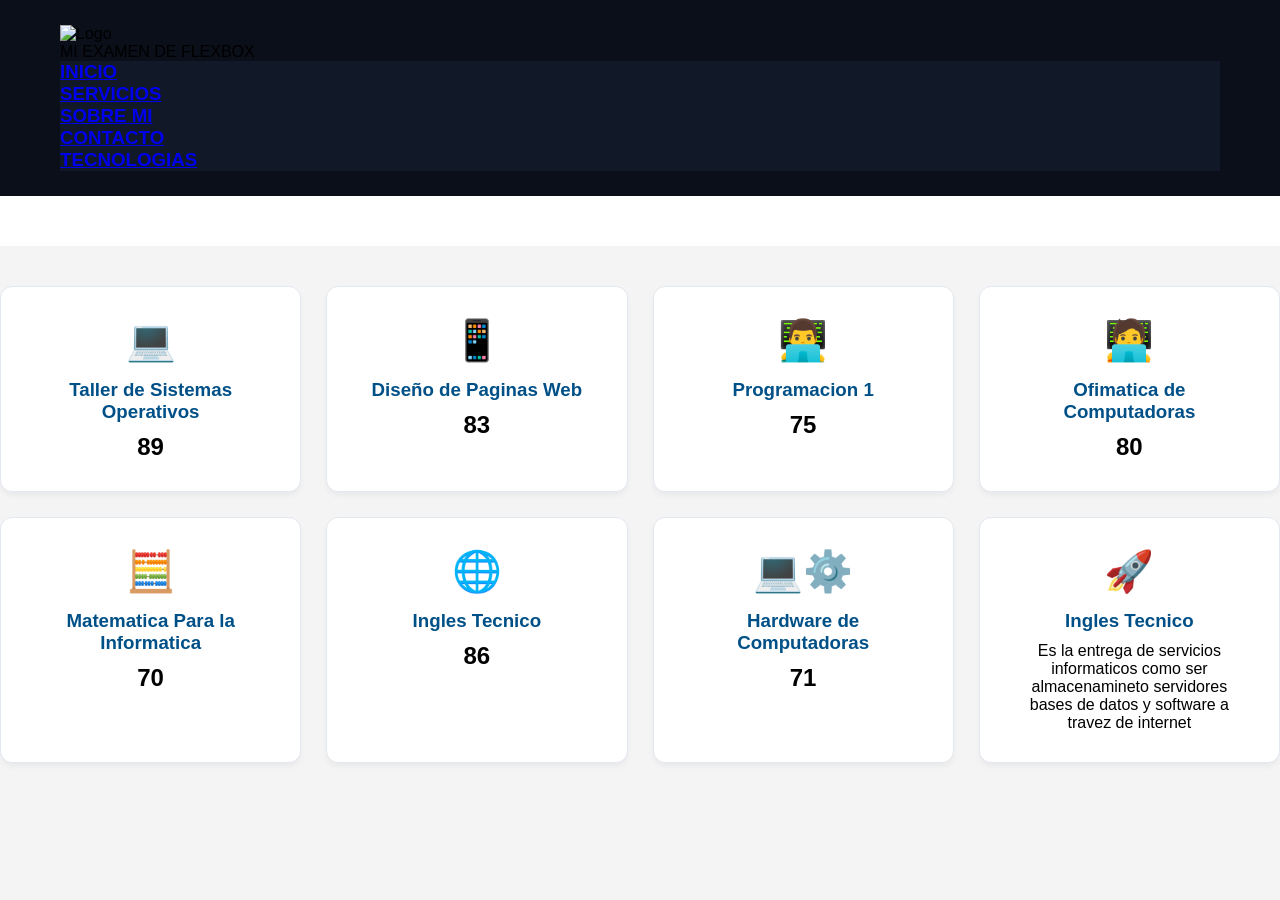
==== index.html @ b258d24a "cambio" ====
<!DOCTYPE html>
<html lang="en">
<head>
    <meta charset="UTF-8">
    <meta name="viewport" content="width=device-width, initial-scale=1.0">
    <title>MI EXAMEN DE FLEXBOX</title>
    <link rel="stylesheet" href="estilos.css">
</head>
<body>
    <header>
        <img src="img/milogotipo.jpg" alt="Logo" class="milogotipo">
    <div class="inicio">MI EXAMEN DE FLEXBOX</div> 
    <nav>
        <a href="index.html"> <h3>INICIO</h3></a>
        <a href="servicios.html"> <h3>SERVICIOS </h3></a>
        <a href="sobremi.html"> <h3>SOBRE MI </h3></a>
        <a href="contacto.html"> <h3>CONTACTO</h3></a> 
        <a href="tecnologias.html"><h3>TECNOLOGIAS</h3></a>
    </nav>   
    </header>
        <header class="cabecera">
<h1></h1>
<p></p> 
</header>  

<main class="contenedor-principal">
<section class="grid-proyectos">
<div class="tarjeta">
<div class="icono">💻</div>
<h3>Taller de Sistemas Operativos</h3>
<h1>89</h1>
</div>
<div class="tarjeta ">
<div class="icono">📱</div>
<h3>Diseño de Paginas Web</h3>
<h1>83</h1>
</div>
<div class="tarjeta">
<div class="icono">👨‍💻</div>
<h3>Programacion 1</h3>
<h1>75</h1>

</div>
<div class="tarjeta">
<div class="icono">🧑‍💻 </div>
<h3>Ofimatica de Computadoras</h3>
<h1>80</h1>
</div>
<div class="tarjeta">
<div class="icono">🧮 </div>
<h3>Matematica Para la Informatica</h3>
<h1>70</h1>
</div>
<div class="tarjeta">
<div class="icono"> 🌐</div>
<h3>Ingles Tecnico</h3>
<h1>86</h1>
</div>
<div class="tarjeta">
<div class="icono"> 💻⚙️</div>
<h3>Hardware de Computadoras</h3>
<h1>71</h1>
</div> 
<div class="tarjeta">
<div class="icono"> 🚀</div>
<h3>Ingles Tecnico</h3>
<p>
Es la entrega de servicios informaticos como ser almacenamineto servidores
bases de datos y software a travez de internet 
</p>
</div>
</section>
</main>
         </div>
        </div>
   
    
    
</body>
</html>
---- estilos.css ----
*{
    margin:0;
    padding:0;
    box-sizing:border-box;
}

body{
    font-family:Arial, Helvetica, sans-serif;
    background:#f4f4f4;
}

/* HEADER */

header{
    background:#0b0f19;
    padding:25px 60px;
    
    
}

.logo{
    color:white;
    font-size:45px;
    font-weight:bold;
}

.logo span{
    color:#00bfff;
}


/* MENU */

nav{
    background:#111827;
}

nav ul{
    list-style:none;
    display:flex;
}

nav ul li a{
    color:white;
    text-decoration:none;
    padding:20px 30px;
    display:block;
    transition:0.3s;
    font-size:18px;
}

nav ul li a:hover{
    background:#00bfff;
}

/* BANNER */

.banner{
    position:relative; 
    background-size: cover;
    background-repeat: no-repeat;
    background-position: center;
    width: 100%;
    height: 500px;
    display: flex;
    justify-content: space-around;
    align-items: center;
    padding: 20px;
    box-sizing: border-box;
      animation: cambiar  6s ease-in-out infinite;
}
@keyframes cambiar{
    0% , 20%{background-image:url(img/slide1.jpeg);}
	25% , 45%{background-image:url(img/slide2.jpeg);}
    50%, 70%{background-image: url(img/slide4.jpeg);}
	75% , 95%{background-image:url(img/WhatsApp\ Image\ 2026-05-22\ at\ 10.07.29\ PM.jpeg);}
	100%{background-image:url(img/slide3.jpeg);}
}
.banner img{
    width:100%;
    height:500px;
    object-fit:cover;
    filter:brightness(50%);
   
}


.texto-banner{
    position:absolute;
    top:35%;
    left:8%;
    color:white;
}

.texto-banner h1{
    font-size:65px;
    width:700px;
    margin-bottom:20px;
}

.texto-banner p{
    font-size:25px;
    margin-bottom:25px;
}

.boton{
    display:inline-block;
    background:#00bfff;
    color:white;
    padding:15px 30px;
    text-decoration:none;
    border-radius:5px;
}

/* INFO */

.info{
    width:90%;
    margin:auto;
    background:white;
    display:flex;
    justify-content:space-around;
    padding:30px;
    margin-top:-50px;
    position:relative;
    border-radius:10px;
    box-shadow:0px 0px 15px rgba(0,0,0,0.2);
}

.info-box{
    text-align:center;
}

/* TITULO */

.titulo{
    text-align:center;
    padding:60px 20px 30px;
}

.titulo h2{
    font-size:40px;
}

/* CONTENEDOR */

.contenedor{
    width:90%;
    margin:auto;
    display:flex;
    gap:25px;
    justify-content:center;
    padding-bottom:60px;
    align-items:center;
    
}

/* CARDS */

.card{
    background:white;
    width:350px;
    border-radius:10px;
    overflow:hidden;
    box-shadow:0px 0px 15px rgba(0,0,0,0.2);
    transition:0.3s;
}

.card:hover{
    transform:translateY(-10px);
}

.card img{
    width: 100%;
    height: 230px;
    object-fit:contain;
}

.card-contenido{
    padding:20px;
}

.card h3{
    margin-bottom:15px;
    font-size:25px;
}

.card p{
    color:#555;
    margin-bottom:10px;
}

.precio{
    color:#00bfff;
    font-size:30px;
    font-weight:bold;
    margin-top:15px;
}

/* FORMULARIO */

.formulario{
    width:60%;
    margin:auto;
    background:white;
    padding:40px;
    margin-top:40px;
    border-radius:10px;
    box-shadow:0px 0px 15px rgba(0,0,0,0.2);
}

form{
    display:flex;
    flex-direction:column;
}

input,
textarea{
    padding:12px;
    margin-bottom:15px;
}

button{
    background:#00bfff;
    color:white;
    border:none;
    padding:15px;
    cursor:pointer;
}

/* FOOTER */

footer{
    background:#0b0f19;
    color:white;
    padding:40px;
}

.footer-contenido{
    width:90%;
    margin:auto;
    display:flex;
    justify-content:space-between;
}

/* RESPONSIVE */

@media(max-width:768px){

    nav ul{
        flex-direction:column;
    }

    .contenedor{
        flex-direction:column;
        align-items:center;
    }

    .texto-banner h1{
        font-size:40px;
        width:100%;
    }

    .info{
        flex-direction:column;
        gap:20px;
    }

    .formulario{
        width:90%;
    }

}
#bottom ul li ul li:first-child{
	background:url(../img/facebook.jpg);
	background-size:cover;
	}
	
#bottom ul li ul li:nth-child(2){
	background:url(../img/iconoGoogle.jpg);
	background-size:cover;
	}

.cabecera {
text-align: center;
margin-bottom: 40px;
background-color: white;
}
/* ==========================================
CONTENIDO 3.9: ESTRUCTURA CON CSS GRID
========================================== */
.grid-proyectos {
display: grid;
/* Creamos 4 columnas exactamente iguales utilizando fracciones (fr) */
grid-template-columns: 1fr 1fr 1fr 1fr;
/* Espaciado de separación limpia entre las tarjetas */
gap: 25px;

}
/* Estilos base de las tarjetas hijas */
.tarjeta {
background-color: #ffffff;
padding: 30px;
border-radius: 12px;
text-align: center;

border: 1px solid #e2e8f0;
box-shadow: 0 4px 6px -1px rgba(0, 0, 0, 0.05);
/* ==========================================
CONTENIDO 3.10: ANIMACIÓN (TRANSICIÓN)
========================================== */
/* Le indicamos a la tarjeta que cualquier cambio visual dure 0.3 segundos de forma
suave */
transition:
transform 0.3s ease,
box-shadow 0.3s ease,
background-color 0.3s ease;
}
.tarjeta .icono {
font-size: 40px;
margin-bottom: 15px;
}
.tarjeta h3 {
color: #005088; /* Azul institucional */
margin-bottom: 10px;
}
/* Efecto interactivo al pasar el cursor por encima de la tarjeta */
.tarjeta:hover {
transform: translateY(-10px); /* Eleva la tarjeta sutilmente hacia arriba */
box-shadow: 0 20px 25px -5px rgba(0, 0, 0, 0.1); /* Intensifica la sombra */
background-color: #f8fafc; /* Cambia ligeramente el tono de fondo */
cursor: pointer;
border-color: #11caa0;
}
/* ==========================================
CONTENIDO 3.11: RESPONSIVE DESIGN (MEDIA QUERIES)
========================================== */
/* CONFIGURACIÓN PARA TABLETS (Pantallas menores a 992px de ancho) */
@media (max-width: 992px) {
.grid-proyectos {
/* Reducimos de 4 columnas a solo 2 columnas */
grid-template-columns: 1fr 1fr;
}
}
/* CONFIGURACIÓN PARA CELULARES (Pantallas menores a 600px de ancho) */
@media (max-width: 600px) {
.grid-proyectos {

/* Reducimos la rejilla a 1 sola columna vertical */
grid-template-columns: 1fr;
gap: 15px; /* Achicamos la separación para aprovechar pantalla */
}
body {
padding: 10px; /* Reducimos el margen del cuerpo en móviles */
}
}
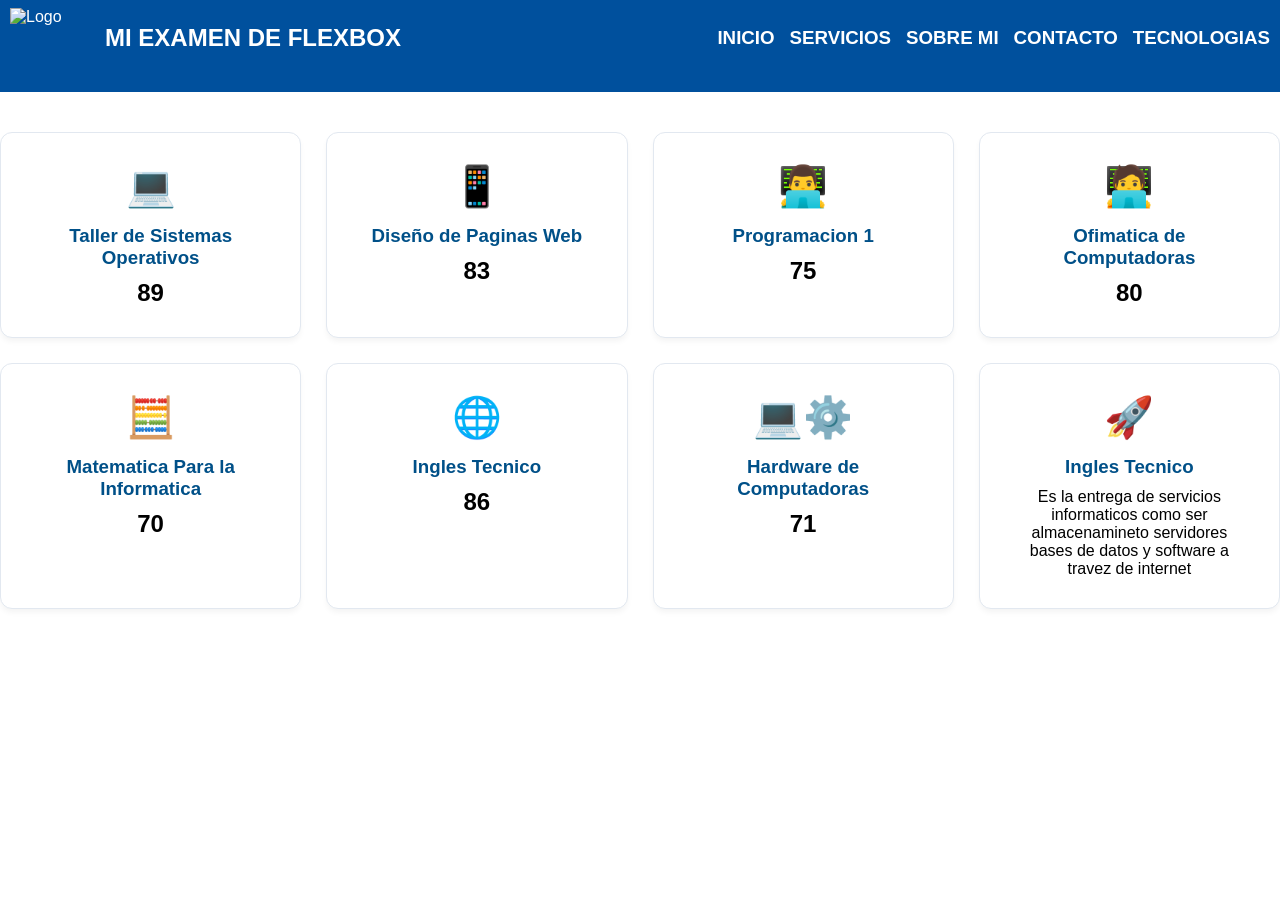
==== commit 4acf955f: "cambio" ====
--- a/index.html
+++ b/index.html
@@ -4,7 +4,7 @@
     <meta charset="UTF-8">
     <meta name="viewport" content="width=device-width, initial-scale=1.0">
     <title>MI EXAMEN DE FLEXBOX</title>
-    <link rel="stylesheet" href="estilos.css">
+    <link rel="stylesheet" href="estilos1.css">
 </head>
 <body>
     <header>
--- a/estilos1.css
+++ b/estilos1.css
@@ -0,0 +1,185 @@
+*{
+    margin: 0;
+    padding: 0;
+    box-sizing: border-box;
+}
+body{
+    font-family: Arial, sans-serif;
+    min-height: 100vh;
+    display: flex;
+    flex-direction: column;
+}
+header{
+    background: #00509d;
+    color: white;
+    padding: 8px 10px;
+    display: flex;
+    justify-content: space-between;
+    align-items: center;
+}
+.inicio{
+    font-size: 24px;
+    font-weight: bold;
+    flex: 1;
+    margin-left: 15px;
+}
+nav{
+    display: flex;
+  
+    gap: 15px;
+}
+nav a{
+    color: white;
+    text-decoration: none;
+}
+nav h3{
+    margin:0;
+}
+@media (max-width: 768px) {
+    .header {
+        flex-direction: column;
+        text-align: center;
+        gap: 15px;
+    }
+    .inicio{
+        margin:0;
+        font-size: 20px;
+    }
+    nav{
+        display: flex;
+        flex-wrap: wrap;
+        justify-content: center;
+        gap: 10px;
+    }
+    nav a h3{
+        font-size: 16px;
+    }
+}
+.contenedor{
+    flex: 1;
+    display: flex;
+    background: linear-gradient(135deg, #e8f2ff 0%, #f8fbff 100%);
+  
+}
+.menu{
+    width: 250px;
+    background: skyblue;
+    padding: 20px;
+    display: flex;
+    flex-direction: column;
+    color: white;
+}
+.menu h2{
+    margin-bottom: 15px;
+}
+.menu a{
+    text-decoration: none;
+    color: #2c3e50;
+    padding: 10px;
+    border-radius: 5px;
+}
+.menu a:hover{
+    background: cornflowerblue;
+}
+footer{
+    background: #00296b;
+    color: white;
+    padding: 20px;
+    display: flex;
+    justify-content: space-between;
+    align-items: center;
+    margin-top: auto;
+}
+.misredes{
+    display: flex;
+    gap: 15px;
+}
+.misredes a{
+    color: white;
+    text-decoration: none;
+}
+.page-title{
+    font-size: 2rem;
+    margin-bottom: 10px;
+    color: #00296b;
+}
+
+.milogotipo {
+    height: 60px; /* Ajusta la altura a tu gusto */
+    width: 80px;  /* Evita que la imagen se deforme */
+}
+/* --- ESTILOS GENERALES --- */
+
+.cabecera {
+text-align: center;
+margin-bottom: 40px;
+}
+/* ==========================================
+CONTENIDO 3.9: ESTRUCTURA CON CSS GRID
+========================================== */
+.grid-proyectos {
+display: grid;
+/* Creamos 4 columnas exactamente iguales utilizando fracciones (fr) */
+grid-template-columns: 1fr 1fr 1fr 1fr;
+/* Espaciado de separación limpia entre las tarjetas */
+gap: 25px;
+
+}
+/* Estilos base de las tarjetas hijas */
+.tarjeta {
+background-color: #ffffff;
+padding: 30px;
+border-radius: 12px;
+text-align: center;
+
+border: 1px solid #e2e8f0;
+box-shadow: 0 4px 6px -1px rgba(0, 0, 0, 0.05);
+/* ==========================================
+CONTENIDO 3.10: ANIMACIÓN (TRANSICIÓN)
+========================================== */
+/* Le indicamos a la tarjeta que cualquier cambio visual dure 0.3 segundos de forma
+suave */
+transition:
+transform 0.3s ease,
+box-shadow 0.3s ease,
+background-color 0.3s ease;
+}
+.tarjeta .icono {
+font-size: 40px;
+margin-bottom: 15px;
+}
+.tarjeta h3 {
+color: #005088; /* Azul institucional */
+margin-bottom: 10px;
+}
+/* Efecto interactivo al pasar el cursor por encima de la tarjeta */
+.tarjeta:hover {
+transform: translateY(-10px); /* Eleva la tarjeta sutilmente hacia arriba */
+box-shadow: 0 20px 25px -5px rgba(0, 0, 0, 0.1); /* Intensifica la sombra */
+background-color: #f8fafc; /* Cambia ligeramente el tono de fondo */
+cursor: pointer;
+border-color: blue;
+}
+/* ==========================================
+CONTENIDO 3.11: RESPONSIVE DESIGN (MEDIA QUERIES)
+========================================== */
+/* CONFIGURACIÓN PARA TABLETS (Pantallas menores a 992px de ancho) */
+@media (max-width: 992px) {
+.grid-proyectos {
+/* Reducimos de 4 columnas a solo 2 columnas */
+grid-template-columns: 1fr 1fr;
+}
+}
+/* CONFIGURACIÓN PARA CELULARES (Pantallas menores a 600px de ancho) */
+@media (max-width: 600px) {
+.grid-proyectos {
+
+/* Reducimos la rejilla a 1 sola columna vertical */
+grid-template-columns: 1fr;
+gap: 15px; /* Achicamos la separación para aprovechar pantalla */
+}
+body {
+padding: 10px; /* Reducimos el margen del cuerpo en móviles */
+}
+}
+
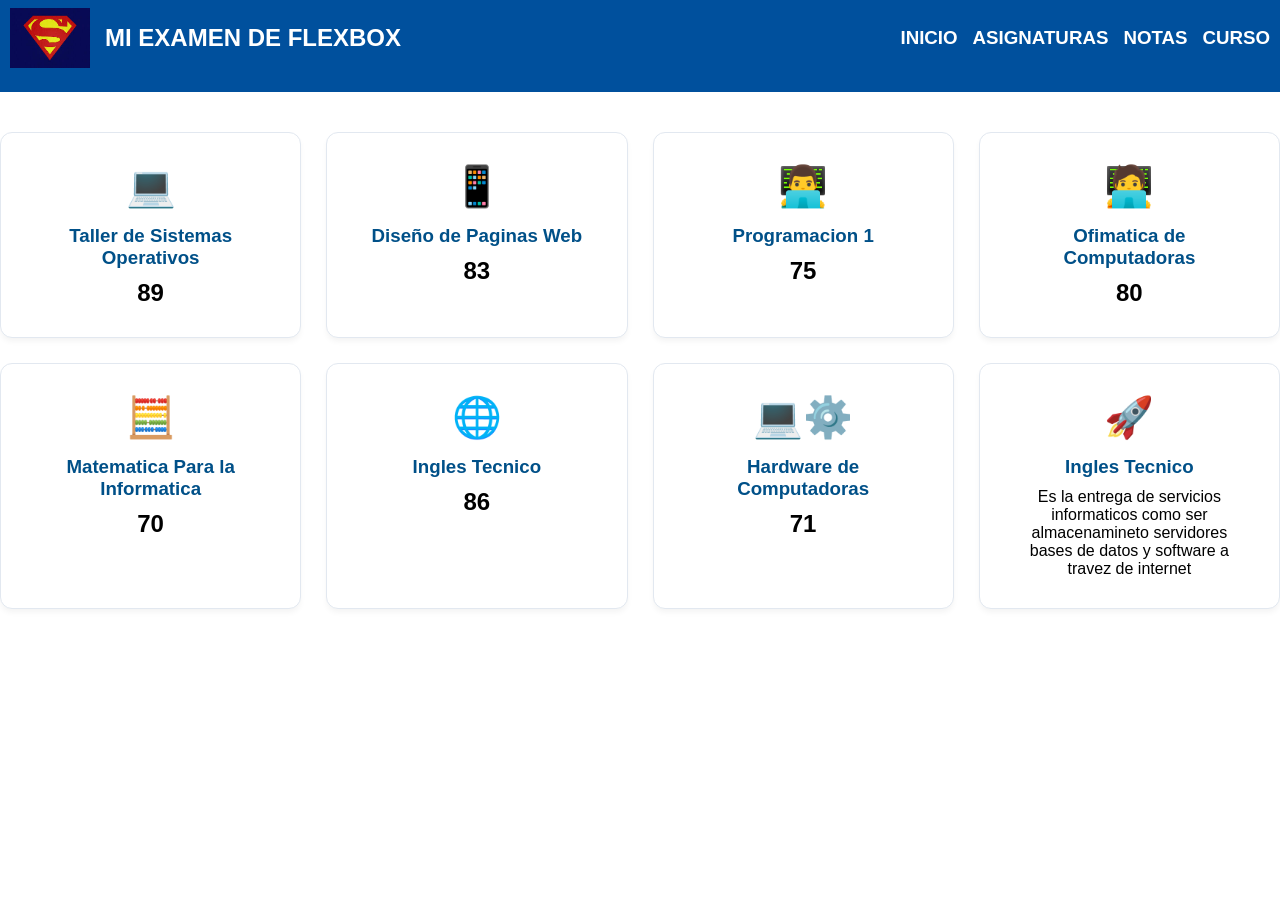
==== commit 2b066fcb: "cambio" ====
--- a/index.html
+++ b/index.html
@@ -12,10 +12,10 @@
     <div class="inicio">MI EXAMEN DE FLEXBOX</div> 
     <nav>
         <a href="index.html"> <h3>INICIO</h3></a>
-        <a href="servicios.html"> <h3>SERVICIOS </h3></a>
-        <a href="sobremi.html"> <h3>SOBRE MI </h3></a>
-        <a href="contacto.html"> <h3>CONTACTO</h3></a> 
-        <a href="tecnologias.html"><h3>TECNOLOGIAS</h3></a>
+        <a href="servicios.html"> <h3>ASIGNATURAS </h3></a>
+        <a href="sobremi.html"> <h3>NOTAS </h3></a>
+        <a href="contacto.html"> <h3>CURSO</h3></a> 
+      
     </nav>   
     </header>
         <header class="cabecera">
--- a/estilos1.css
+++ b/estilos1.css
@@ -39,7 +39,7 @@
     .header {
         flex-direction: column;
         text-align: center;
-        gap: 15px;
+         display: flex;
     }
     .inicio{
         margin:0;
@@ -47,11 +47,16 @@
     }
     nav{
         display: flex;
-        flex-wrap: wrap;
-        justify-content: center;
+        flex-direction: column;
+        align-items: center;
         gap: 10px;
     }
+    nav a{
+        text-decoration: none;
+        color: white;
+    }
     nav a h3{
+        margin:0;
         font-size: 16px;
     }
 }
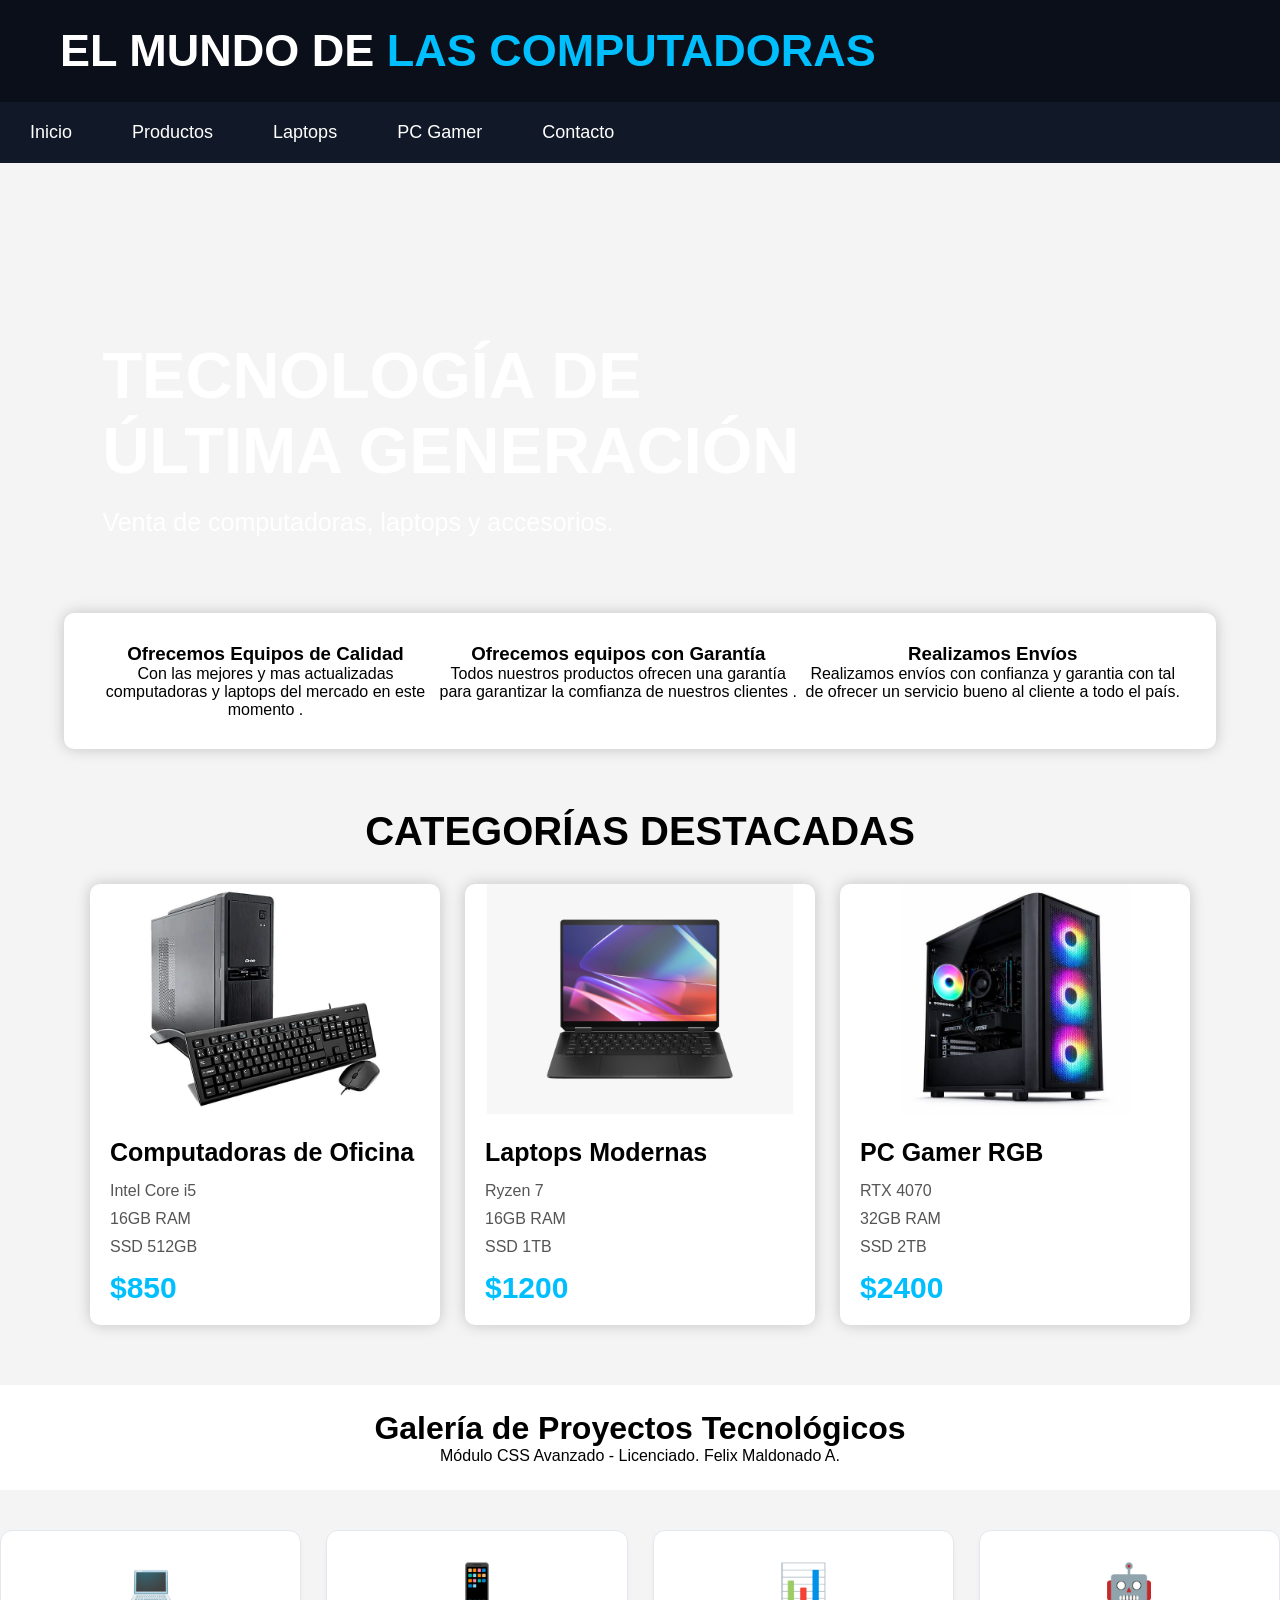
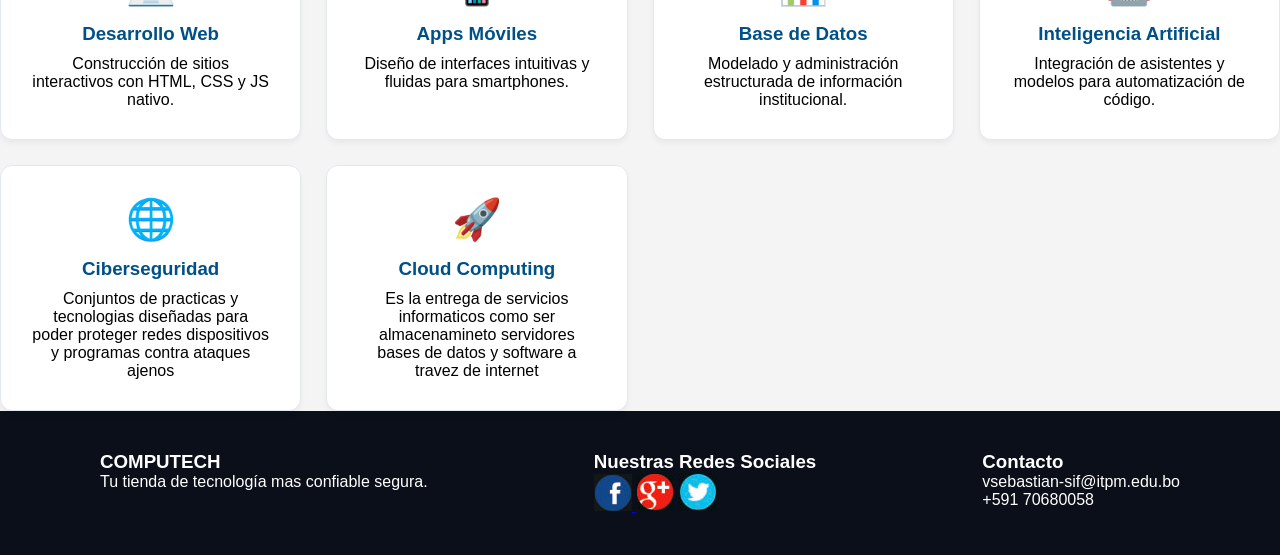
==== commit c68e7fde: "Update index.html" ====
--- a/index.html
+++ b/index.html
@@ -1,69 +1,210 @@
 <!DOCTYPE html>
-<html lang="en">
+<html lang="es">
 <head>
-    <meta charset="UTF-8">
-    <meta name="viewport" content="width=device-width, initial-scale=1.0">
-    <title>MI EXAMEN DE FLEXBOX</title>
-    <link rel="stylesheet" href="estilos1.css">
+
+<meta charset="UTF-8">
+<meta name="viewport" content="width=device-width, initial-scale=1.0">
+
+<title>COMPUTECH</title>
+
+<link rel="stylesheet" href="estilos.css">
+
 </head>
 <body>
-    <header>
-        <img src="img/milogotipo.jpg" alt="Logo" class="milogotipo">
-    <div class="inicio">MI EXAMEN DE FLEXBOX</div> 
-    <nav>
-        <a href="index.html"> <h3>INICIO</h3></a>
-        <a href="servicios.html"> <h3>ASIGNATURAS </h3></a>
-        <a href="sobremi.html"> <h3>NOTAS </h3></a>
-        <a href="contacto.html"> <h3>CURSO</h3></a> 
-      
-    </nav>   
-    </header>
-        <header class="cabecera">
-<h1></h1>
-<p></p> 
-</header>  
-
+
+<header>
+
+    <div class="logo">
+        EL MUNDO DE <span>LAS COMPUTADORAS</span>
+    </div>
+
+</header>
+
+<nav>
+
+<ul>
+
+    <li><a href="index.html">Inicio</a></li>
+    <li><a href="productos.html">Productos</a></li>
+    <li><a href="laptops.html">Laptops</a></li>
+    <li><a href="gamers.html">PC Gamer</a></li>
+    <li><a href="contacto.html">Contacto</a></li>
+
+</ul>
+
+</nav>
+
+<section class="banner">
+
+
+
+<div class="texto-banner">
+
+<h1>TECNOLOGÍA DE ÚLTIMA GENERACIÓN</h1>
+
+<p>
+Venta de computadoras, laptops y accesorios.
+</p>
+
+
+
+</div>
+
+</section>
+
+<section class="info">
+
+<div class="info-box">
+
+<h3> Ofrecemos Equipos de Calidad</h3>
+
+<p>
+ Con las mejores y mas actualizadas computadoras y laptops del mercado en este 
+ momento .
+</p>
+
+</div>
+
+<div class="info-box">
+
+<h3> Ofrecemos equipos con Garantía</h3>
+
+<p>
+Todos nuestros productos ofrecen una  garantía para garantizar 
+la comfianza de nuestros clientes .
+</p>
+
+</div>
+
+<div class="info-box">
+
+<h3> Realizamos Envíos</h3>
+
+<p>
+Realizamos envíos con confianza y garantia con tal
+de ofrecer un servicio bueno al cliente  a todo el país.
+</p>
+
+</div>
+
+</section>
+
+<section class="titulo">
+
+<h2>CATEGORÍAS DESTACADAS</h2>
+
+</section>
+
+<section class="contenedor">
+
+<div class="card">
+
+<img src="img/computadoramoderna.jpeg">
+
+<div class="card-contenido">
+
+<h3>Computadoras de Oficina</h3>
+
+<p>Intel Core i5</p>
+<p>16GB RAM</p>
+<p>SSD 512GB</p>
+
+<div class="precio">
+$850
+</div>
+
+
+
+</div>
+
+</div>
+
+<div class="card">
+
+<img src="img/laptop.jpeg">
+
+<div class="card-contenido">
+
+<h3>Laptops Modernas</h3>
+
+<p>Ryzen 7</p>
+<p>16GB RAM</p>
+<p>SSD 1TB</p>
+
+<div class="precio">
+$1200
+</div>
+
+
+
+</div>
+
+</div>
+
+<div class="card">
+
+<img src="img/pcgamer.jpeg">
+
+<div class="card-contenido">
+
+<h3>PC Gamer RGB</h3>
+
+<p>RTX 4070</p>
+<p>32GB RAM</p>
+<p>SSD 2TB</p>
+
+<div class="precio">
+$2400
+</div>
+
+
+</div>
+
+</div>
+
+</section>
+<header class="cabecera">
+<h1>Galería de Proyectos Tecnológicos</h1>
+<p>Módulo CSS Avanzado - Licenciado. Felix Maldonado A.</p>
+</header>
 <main class="contenedor-principal">
 <section class="grid-proyectos">
 <div class="tarjeta">
 <div class="icono">💻</div>
-<h3>Taller de Sistemas Operativos</h3>
-<h1>89</h1>
-</div>
-<div class="tarjeta ">
+<h3>Desarrollo Web</h3>
+<p>Construcción de sitios interactivos con HTML, CSS y JS nativo.</p>
+</div>
+<div class="tarjeta">
 <div class="icono">📱</div>
-<h3>Diseño de Paginas Web</h3>
-<h1>83</h1>
-</div>
-<div class="tarjeta">
-<div class="icono">👨‍💻</div>
-<h3>Programacion 1</h3>
-<h1>75</h1>
-
-</div>
-<div class="tarjeta">
-<div class="icono">🧑‍💻 </div>
-<h3>Ofimatica de Computadoras</h3>
-<h1>80</h1>
-</div>
-<div class="tarjeta">
-<div class="icono">🧮 </div>
-<h3>Matematica Para la Informatica</h3>
-<h1>70</h1>
+<h3>Apps Móviles</h3>
+<p>Diseño de interfaces intuitivas y fluidas para smartphones.</p>
+</div>
+<div class="tarjeta">
+<div class="icono">📊</div>
+<h3>Base de Datos</h3>
+<p>
+Modelado y administración estructurada de información institucional.
+</p>
+
+</div>
+<div class="tarjeta">
+<div class="icono"> 🤖</div>
+<h3>Inteligencia Artificial</h3>
+<p>
+Integración de asistentes y modelos para automatización de código.
+</p>
 </div>
 <div class="tarjeta">
 <div class="icono"> 🌐</div>
-<h3>Ingles Tecnico</h3>
-<h1>86</h1>
-</div>
-<div class="tarjeta">
-<div class="icono"> 💻⚙️</div>
-<h3>Hardware de Computadoras</h3>
-<h1>71</h1>
-</div> 
+<h3>Ciberseguridad</h3>
+<p>
+Conjuntos de practicas y tecnologias diseñadas para poder
+proteger redes dispositivos y programas contra ataques ajenos
+</p>
+</div>
 <div class="tarjeta">
 <div class="icono"> 🚀</div>
-<h3>Ingles Tecnico</h3>
+<h3>Cloud Computing</h3>
 <p>
 Es la entrega de servicios informaticos como ser almacenamineto servidores
 bases de datos y software a travez de internet 
@@ -71,10 +212,39 @@
 </div>
 </section>
 </main>
-         </div>
-        </div>
-   
-    
-    
+<footer>
+
+<div class="footer-contenido">
+
+<div>
+
+<h3>COMPUTECH</h3>
+
+<p>Tu tienda de tecnología mas confiable segura.</p>
+
+</div>
+
+<div>
+
+<h3>Nuestras Redes Sociales </h3>
+
+<a href="http://www.facebook.com"><img  src="img/facebook.jpg" alt=""> </a>
+<a href="http://www.google.com"><img src="img/iconoGoogle.jpg" alt=""></a>
+<a href="http://www.twitter.com"><img src="img/iconoTwitter.jpg" alt=""></a>
+</div>
+
+<div>
+
+<h3>Contacto</h3>
+
+<p>vsebastian-sif@itpm.edu.bo</p>
+<p>+591 70680058</p>
+
+</div>
+
+</div>
+
+</footer>
+
 </body>
 </html>
--- a/estilos.css
+++ b/estilos.css
@@ -0,0 +1,358 @@
+*{
+    margin:0;
+    padding:0;
+    box-sizing:border-box;
+}
+
+body{
+    font-family:Arial, Helvetica, sans-serif;
+    background:#f4f4f4;
+}
+
+/* HEADER */
+
+header{
+    background:#0b0f19;
+    padding:25px 60px;
+    
+    
+}
+
+.logo{
+    color:white;
+    font-size:45px;
+    font-weight:bold;
+}
+
+.logo span{
+    color:#00bfff;
+}
+
+
+/* MENU */
+
+nav{
+    background:#111827;
+}
+
+nav ul{
+    list-style:none;
+    display:flex;
+}
+
+nav ul li a{
+    color:white;
+    text-decoration:none;
+    padding:20px 30px;
+    display:block;
+    transition:0.3s;
+    font-size:18px;
+}
+
+nav ul li a:hover{
+    background:#00bfff;
+}
+
+/* BANNER */
+
+.banner{
+    position:relative; 
+    background-size: cover;
+    background-repeat: no-repeat;
+    background-position: center;
+    width: 100%;
+    height: 500px;
+    display: flex;
+    justify-content: space-around;
+    align-items: center;
+    padding: 20px;
+    box-sizing: border-box;
+      animation: cambiar  6s ease-in-out infinite;
+}
+@keyframes cambiar{
+    0% , 20%{background-image:url(img/slide1.jpeg);}
+	25% , 45%{background-image:url(img/slide2.jpeg);}
+    50%, 70%{background-image: url(img/slide4.jpeg);}
+	75% , 95%{background-image:url(img/WhatsApp\ Image\ 2026-05-22\ at\ 10.07.29\ PM.jpeg);}
+	100%{background-image:url(img/slide3.jpeg);}
+}
+.banner img{
+    width:100%;
+    height:500px;
+    object-fit:cover;
+    filter:brightness(50%);
+   
+}
+
+
+.texto-banner{
+    position:absolute;
+    top:35%;
+    left:8%;
+    color:white;
+}
+
+.texto-banner h1{
+    font-size:65px;
+    width:700px;
+    margin-bottom:20px;
+}
+
+.texto-banner p{
+    font-size:25px;
+    margin-bottom:25px;
+}
+
+.boton{
+    display:inline-block;
+    background:#00bfff;
+    color:white;
+    padding:15px 30px;
+    text-decoration:none;
+    border-radius:5px;
+}
+
+/* INFO */
+
+.info{
+    width:90%;
+    margin:auto;
+    background:white;
+    display:flex;
+    justify-content:space-around;
+    padding:30px;
+    margin-top:-50px;
+    position:relative;
+    border-radius:10px;
+    box-shadow:0px 0px 15px rgba(0,0,0,0.2);
+}
+
+.info-box{
+    text-align:center;
+}
+
+/* TITULO */
+
+.titulo{
+    text-align:center;
+    padding:60px 20px 30px;
+}
+
+.titulo h2{
+    font-size:40px;
+}
+
+/* CONTENEDOR */
+
+.contenedor{
+    width:90%;
+    margin:auto;
+    display:flex;
+    gap:25px;
+    justify-content:center;
+    padding-bottom:60px;
+    align-items:center;
+    
+}
+
+/* CARDS */
+
+.card{
+    background:white;
+    width:350px;
+    border-radius:10px;
+    overflow:hidden;
+    box-shadow:0px 0px 15px rgba(0,0,0,0.2);
+    transition:0.3s;
+}
+
+.card:hover{
+    transform:translateY(-10px);
+}
+
+.card img{
+    width: 100%;
+    height: 230px;
+    object-fit:contain;
+}
+
+.card-contenido{
+    padding:20px;
+}
+
+.card h3{
+    margin-bottom:15px;
+    font-size:25px;
+}
+
+.card p{
+    color:#555;
+    margin-bottom:10px;
+}
+
+.precio{
+    color:#00bfff;
+    font-size:30px;
+    font-weight:bold;
+    margin-top:15px;
+}
+
+/* FORMULARIO */
+
+.formulario{
+    width:60%;
+    margin:auto;
+    background:white;
+    padding:40px;
+    margin-top:40px;
+    border-radius:10px;
+    box-shadow:0px 0px 15px rgba(0,0,0,0.2);
+}
+
+form{
+    display:flex;
+    flex-direction:column;
+}
+
+input,
+textarea{
+    padding:12px;
+    margin-bottom:15px;
+}
+
+button{
+    background:#00bfff;
+    color:white;
+    border:none;
+    padding:15px;
+    cursor:pointer;
+}
+
+/* FOOTER */
+
+footer{
+    background:#0b0f19;
+    color:white;
+    padding:40px;
+}
+
+.footer-contenido{
+    width:90%;
+    margin:auto;
+    display:flex;
+    justify-content:space-between;
+}
+
+/* RESPONSIVE */
+
+@media(max-width:768px){
+
+    nav ul{
+        flex-direction:column;
+    }
+
+    .contenedor{
+        flex-direction:column;
+        align-items:center;
+    }
+
+    .texto-banner h1{
+        font-size:40px;
+        width:100%;
+    }
+
+    .info{
+        flex-direction:column;
+        gap:20px;
+    }
+
+    .formulario{
+        width:90%;
+    }
+
+}
+#bottom ul li ul li:first-child{
+	background:url(../img/facebook.jpg);
+	background-size:cover;
+	}
+	
+#bottom ul li ul li:nth-child(2){
+	background:url(../img/iconoGoogle.jpg);
+	background-size:cover;
+	}
+
+.cabecera {
+text-align: center;
+margin-bottom: 40px;
+background-color: white;
+}
+/* ==========================================
+CONTENIDO 3.9: ESTRUCTURA CON CSS GRID
+========================================== */
+.grid-proyectos {
+display: grid;
+/* Creamos 4 columnas exactamente iguales utilizando fracciones (fr) */
+grid-template-columns: 1fr 1fr 1fr 1fr;
+/* Espaciado de separación limpia entre las tarjetas */
+gap: 25px;
+
+}
+/* Estilos base de las tarjetas hijas */
+.tarjeta {
+background-color: #ffffff;
+padding: 30px;
+border-radius: 12px;
+text-align: center;
+
+border: 1px solid #e2e8f0;
+box-shadow: 0 4px 6px -1px rgba(0, 0, 0, 0.05);
+/* ==========================================
+CONTENIDO 3.10: ANIMACIÓN (TRANSICIÓN)
+========================================== */
+/* Le indicamos a la tarjeta que cualquier cambio visual dure 0.3 segundos de forma
+suave */
+transition:
+transform 0.3s ease,
+box-shadow 0.3s ease,
+background-color 0.3s ease;
+}
+.tarjeta .icono {
+font-size: 40px;
+margin-bottom: 15px;
+}
+.tarjeta h3 {
+color: #005088; /* Azul institucional */
+margin-bottom: 10px;
+}
+/* Efecto interactivo al pasar el cursor por encima de la tarjeta */
+.tarjeta:hover {
+transform: translateY(-10px); /* Eleva la tarjeta sutilmente hacia arriba */
+box-shadow: 0 20px 25px -5px rgba(0, 0, 0, 0.1); /* Intensifica la sombra */
+background-color: #f8fafc; /* Cambia ligeramente el tono de fondo */
+cursor: pointer;
+border-color: #11caa0;
+}
+/* ==========================================
+CONTENIDO 3.11: RESPONSIVE DESIGN (MEDIA QUERIES)
+========================================== */
+/* CONFIGURACIÓN PARA TABLETS (Pantallas menores a 992px de ancho) */
+@media (max-width: 992px) {
+.grid-proyectos {
+/* Reducimos de 4 columnas a solo 2 columnas */
+grid-template-columns: 1fr 1fr;
+}
+}
+/* CONFIGURACIÓN PARA CELULARES (Pantallas menores a 600px de ancho) */
+@media (max-width: 600px) {
+.grid-proyectos {
+
+/* Reducimos la rejilla a 1 sola columna vertical */
+grid-template-columns: 1fr;
+gap: 15px; /* Achicamos la separación para aprovechar pantalla */
+}
+body {
+padding: 10px; /* Reducimos el margen del cuerpo en móviles */
+}
+}
+
+	
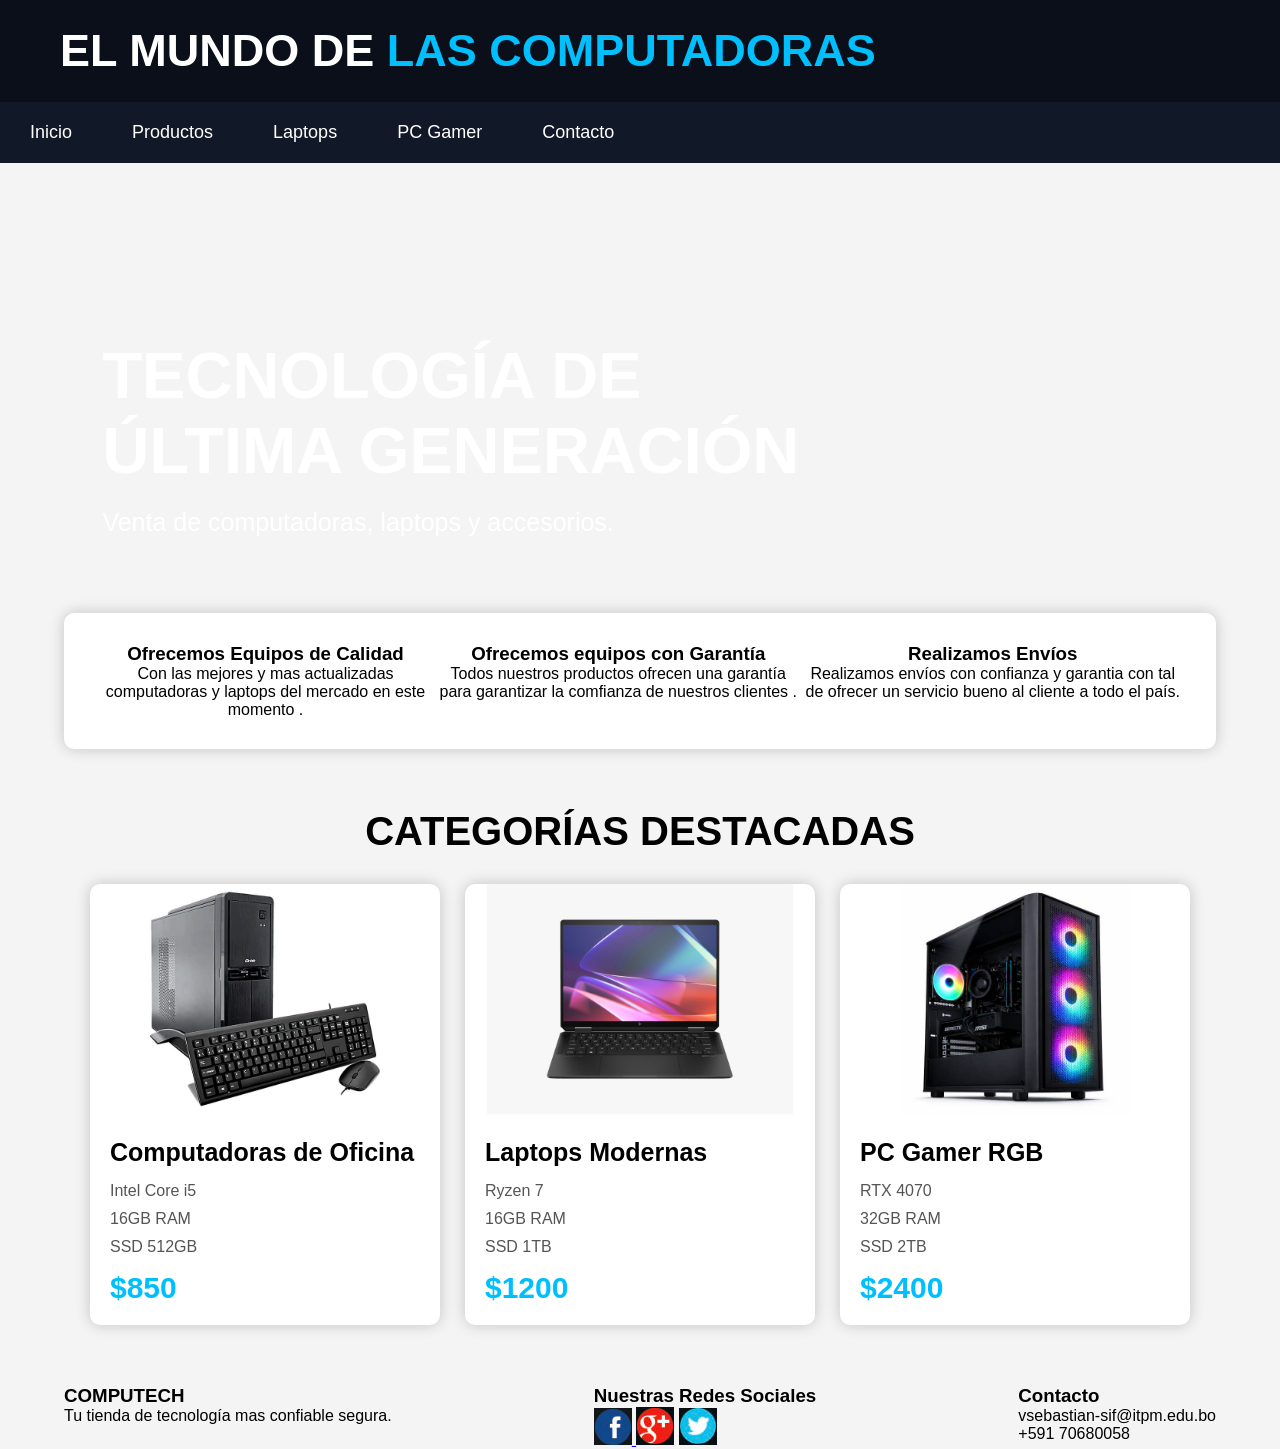
==== commit b1792abd: "Update index.html" ====
--- a/index.html
+++ b/index.html
@@ -163,56 +163,7 @@
 </div>
 
 </section>
-<header class="cabecera">
-<h1>Galería de Proyectos Tecnológicos</h1>
-<p>Módulo CSS Avanzado - Licenciado. Felix Maldonado A.</p>
-</header>
-<main class="contenedor-principal">
-<section class="grid-proyectos">
-<div class="tarjeta">
-<div class="icono">💻</div>
-<h3>Desarrollo Web</h3>
-<p>Construcción de sitios interactivos con HTML, CSS y JS nativo.</p>
-</div>
-<div class="tarjeta">
-<div class="icono">📱</div>
-<h3>Apps Móviles</h3>
-<p>Diseño de interfaces intuitivas y fluidas para smartphones.</p>
-</div>
-<div class="tarjeta">
-<div class="icono">📊</div>
-<h3>Base de Datos</h3>
-<p>
-Modelado y administración estructurada de información institucional.
-</p>
-
-</div>
-<div class="tarjeta">
-<div class="icono"> 🤖</div>
-<h3>Inteligencia Artificial</h3>
-<p>
-Integración de asistentes y modelos para automatización de código.
-</p>
-</div>
-<div class="tarjeta">
-<div class="icono"> 🌐</div>
-<h3>Ciberseguridad</h3>
-<p>
-Conjuntos de practicas y tecnologias diseñadas para poder
-proteger redes dispositivos y programas contra ataques ajenos
-</p>
-</div>
-<div class="tarjeta">
-<div class="icono"> 🚀</div>
-<h3>Cloud Computing</h3>
-<p>
-Es la entrega de servicios informaticos como ser almacenamineto servidores
-bases de datos y software a travez de internet 
-</p>
-</div>
-</section>
-</main>
-<footer>
+
 
 <div class="footer-contenido">
 
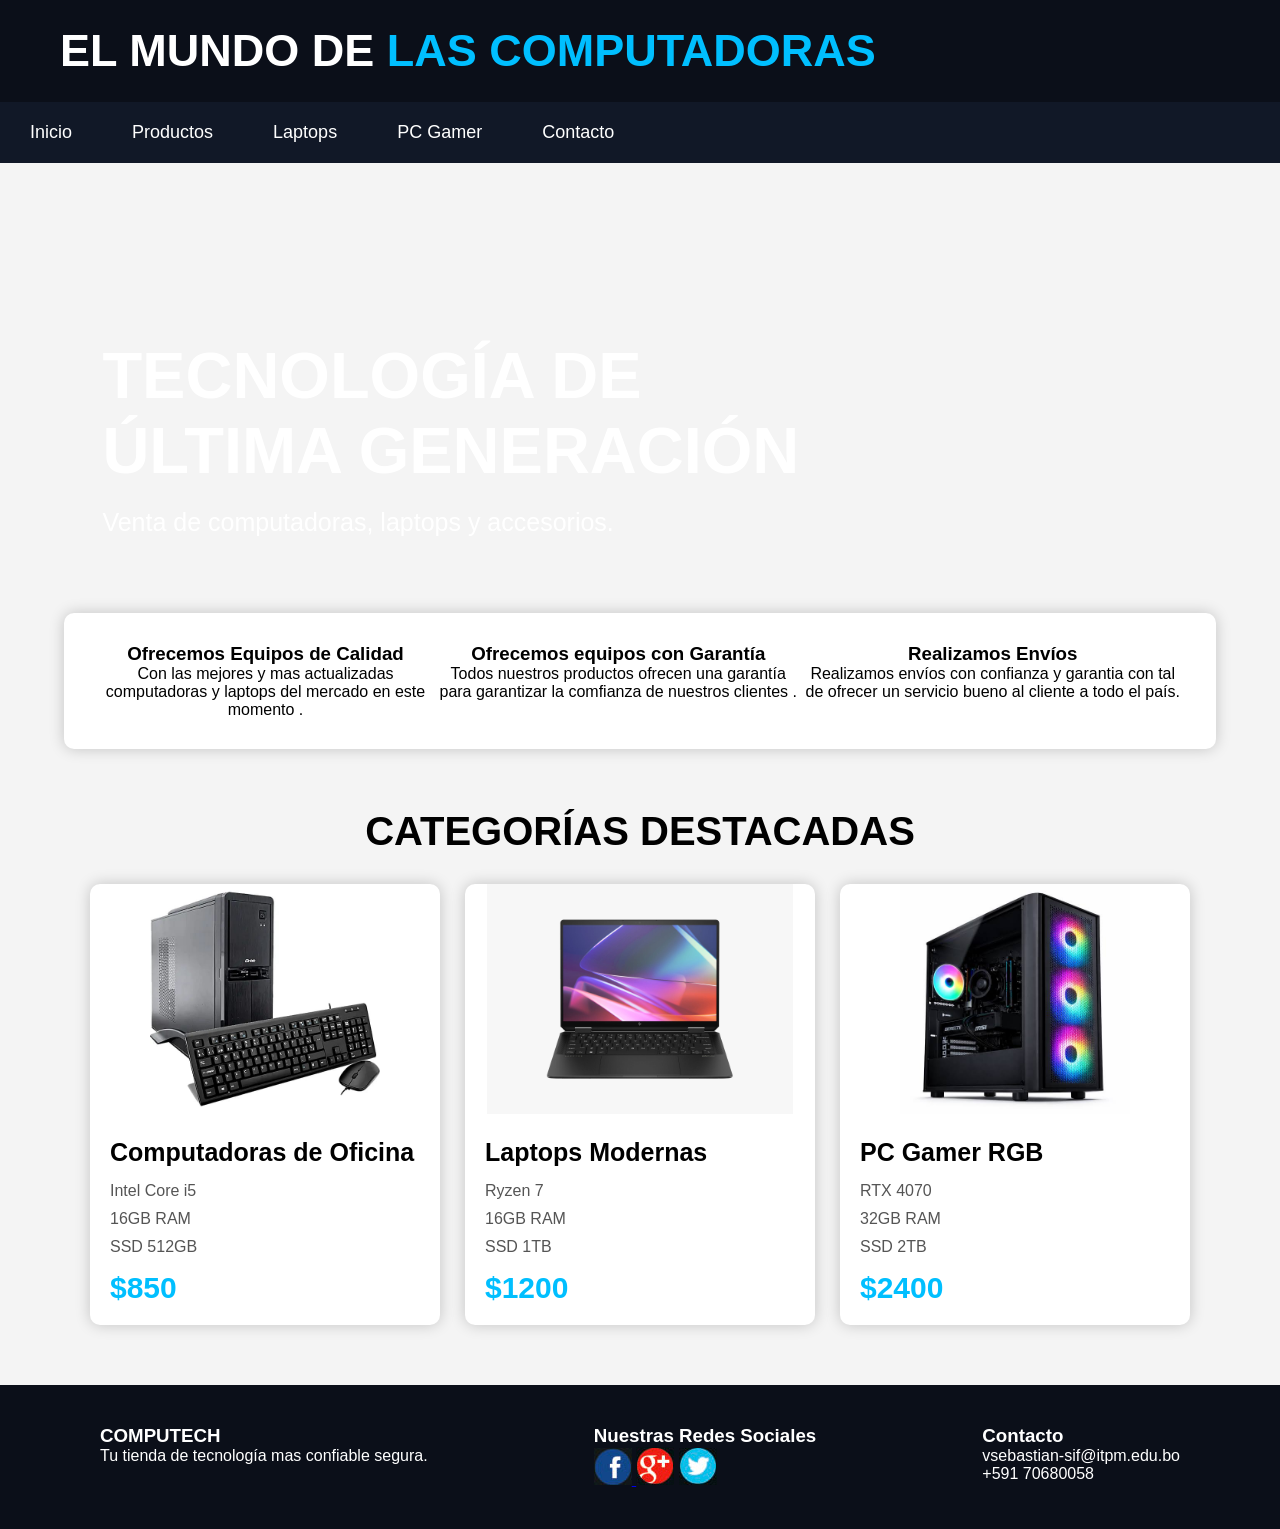
==== commit 9ec03aca: "Update index.html" ====
--- a/index.html
+++ b/index.html
@@ -164,6 +164,10 @@
 
 </section>
 
+</div>
+</section>
+</main>
+<footer>
 
 <div class="footer-contenido">
 
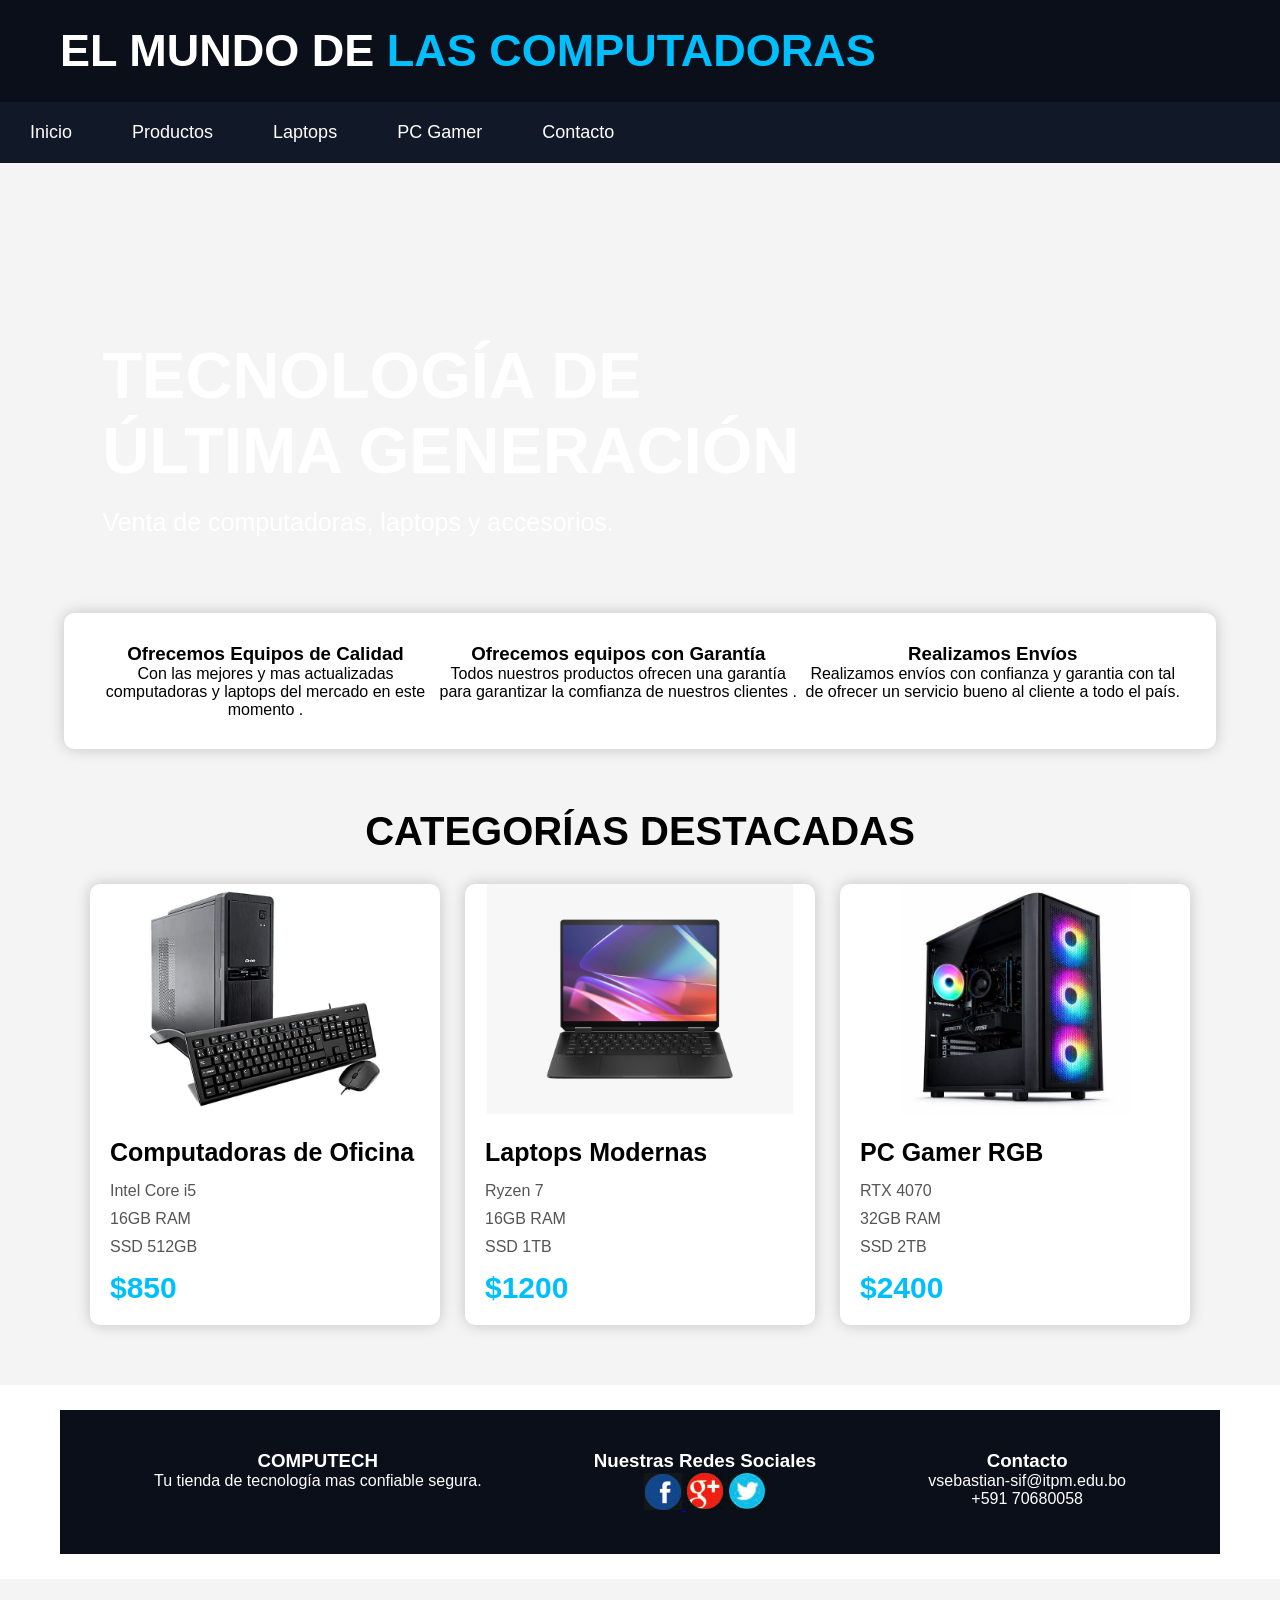
==== commit b2cce700: "Update index.html" ====
--- a/index.html
+++ b/index.html
@@ -163,7 +163,9 @@
 </div>
 
 </section>
-
+<header class="cabecera">
+
+</p>
 </div>
 </section>
 </main>
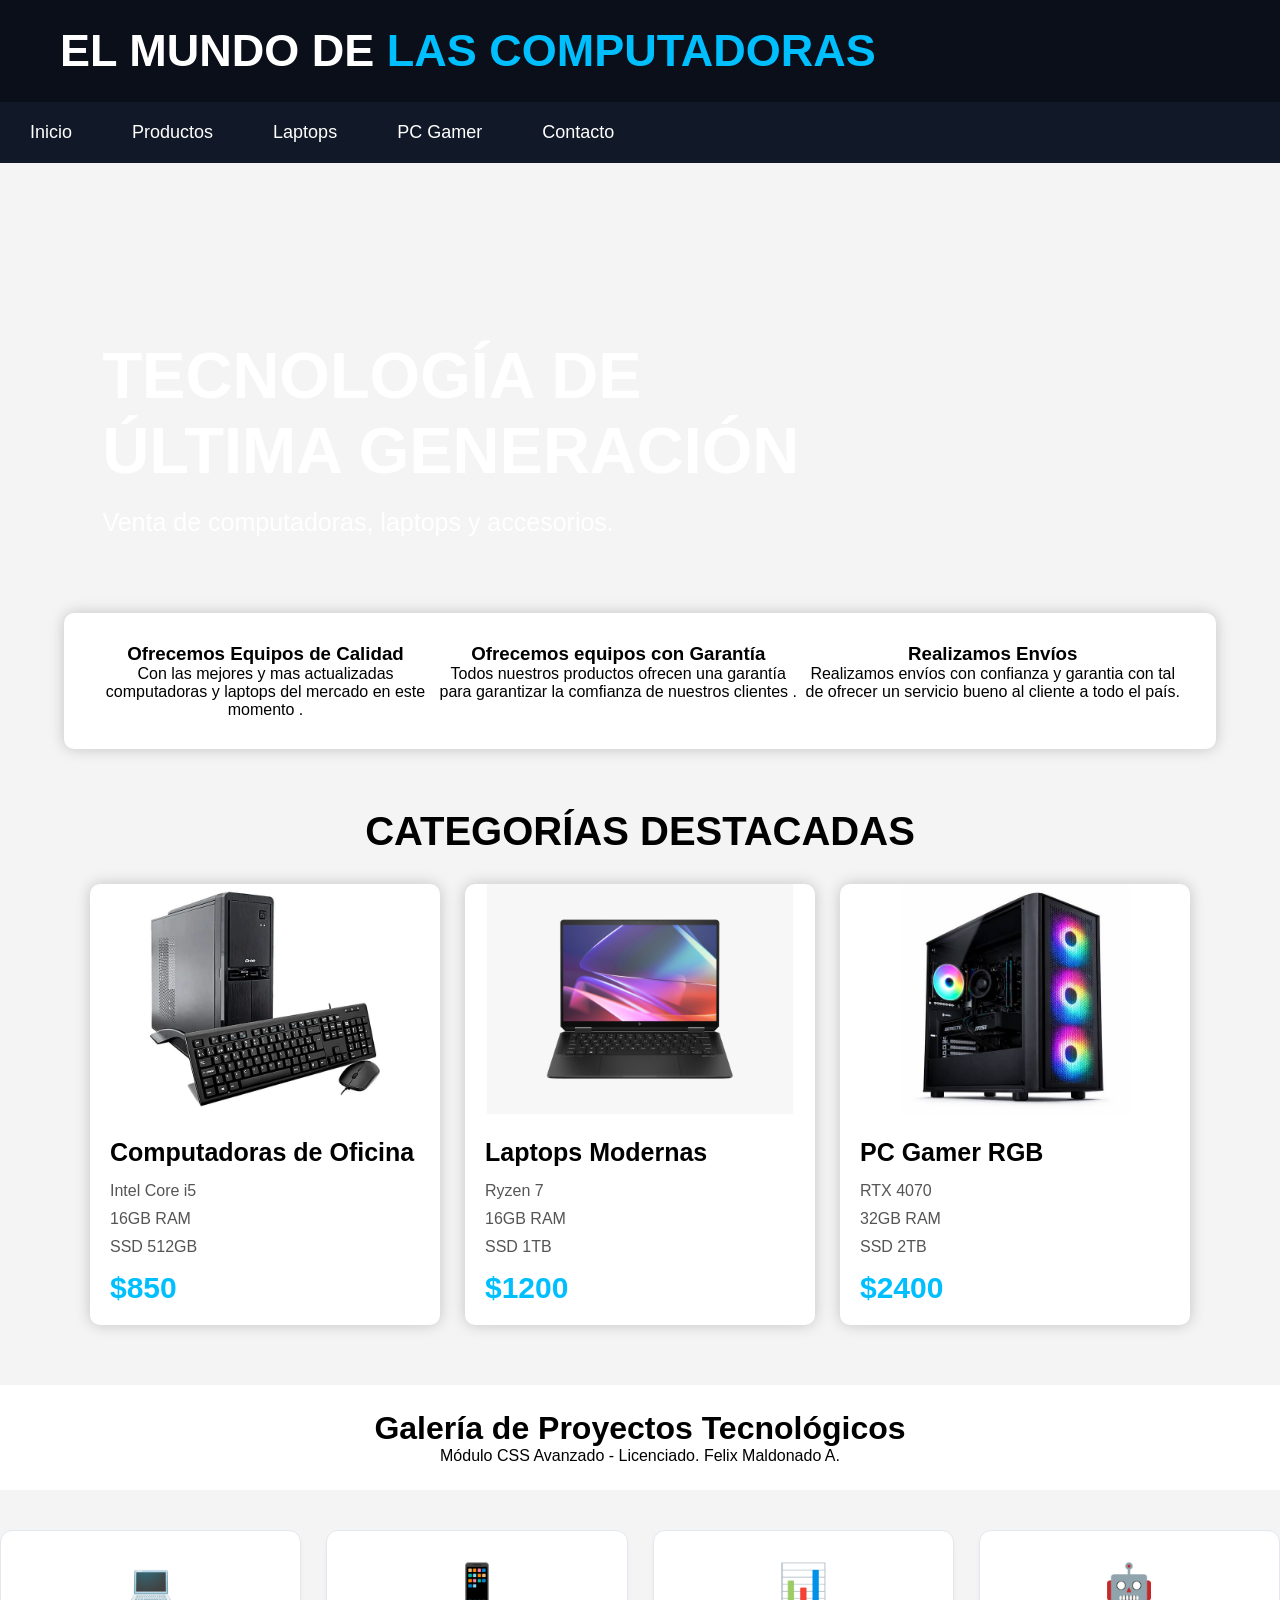
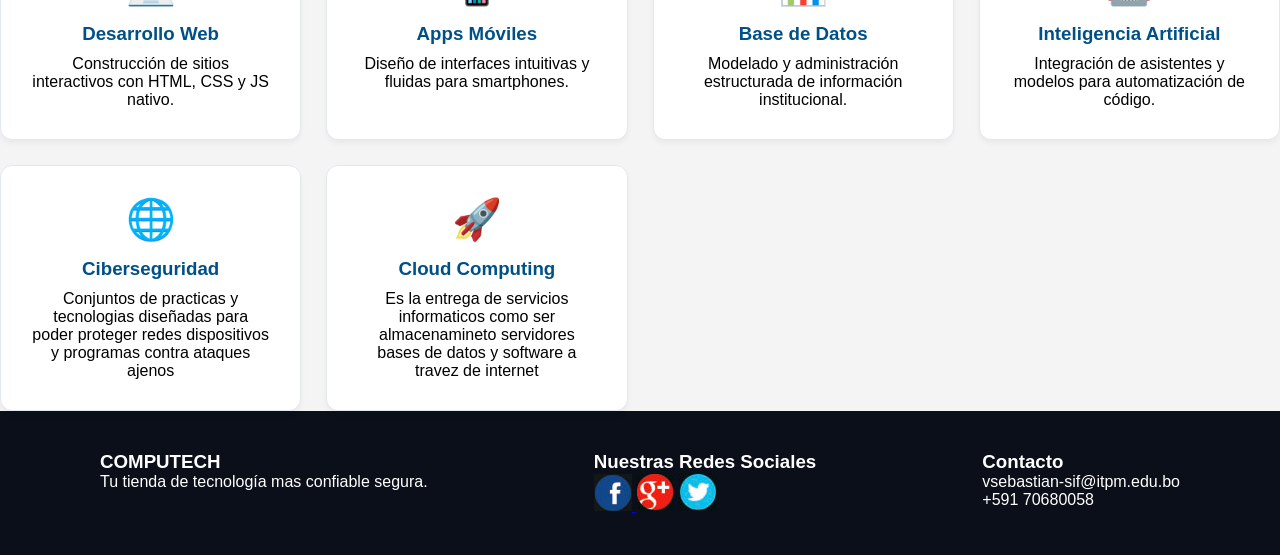
==== commit 71900c63: "Update index.html" ====
--- a/index.html
+++ b/index.html
@@ -164,7 +164,50 @@
 
 </section>
 <header class="cabecera">
-
+<h1>Galería de Proyectos Tecnológicos</h1>
+<p>Módulo CSS Avanzado - Licenciado. Felix Maldonado A.</p>
+</header>
+<main class="contenedor-principal">
+<section class="grid-proyectos">
+<div class="tarjeta">
+<div class="icono">💻</div>
+<h3>Desarrollo Web</h3>
+<p>Construcción de sitios interactivos con HTML, CSS y JS nativo.</p>
+</div>
+<div class="tarjeta">
+<div class="icono">📱</div>
+<h3>Apps Móviles</h3>
+<p>Diseño de interfaces intuitivas y fluidas para smartphones.</p>
+</div>
+<div class="tarjeta">
+<div class="icono">📊</div>
+<h3>Base de Datos</h3>
+<p>
+Modelado y administración estructurada de información institucional.
+</p>
+
+</div>
+<div class="tarjeta">
+<div class="icono"> 🤖</div>
+<h3>Inteligencia Artificial</h3>
+<p>
+Integración de asistentes y modelos para automatización de código.
+</p>
+</div>
+<div class="tarjeta">
+<div class="icono"> 🌐</div>
+<h3>Ciberseguridad</h3>
+<p>
+Conjuntos de practicas y tecnologias diseñadas para poder
+proteger redes dispositivos y programas contra ataques ajenos
+</p>
+</div>
+<div class="tarjeta">
+<div class="icono"> 🚀</div>
+<h3>Cloud Computing</h3>
+<p>
+Es la entrega de servicios informaticos como ser almacenamineto servidores
+bases de datos y software a travez de internet 
 </p>
 </div>
 </section>
